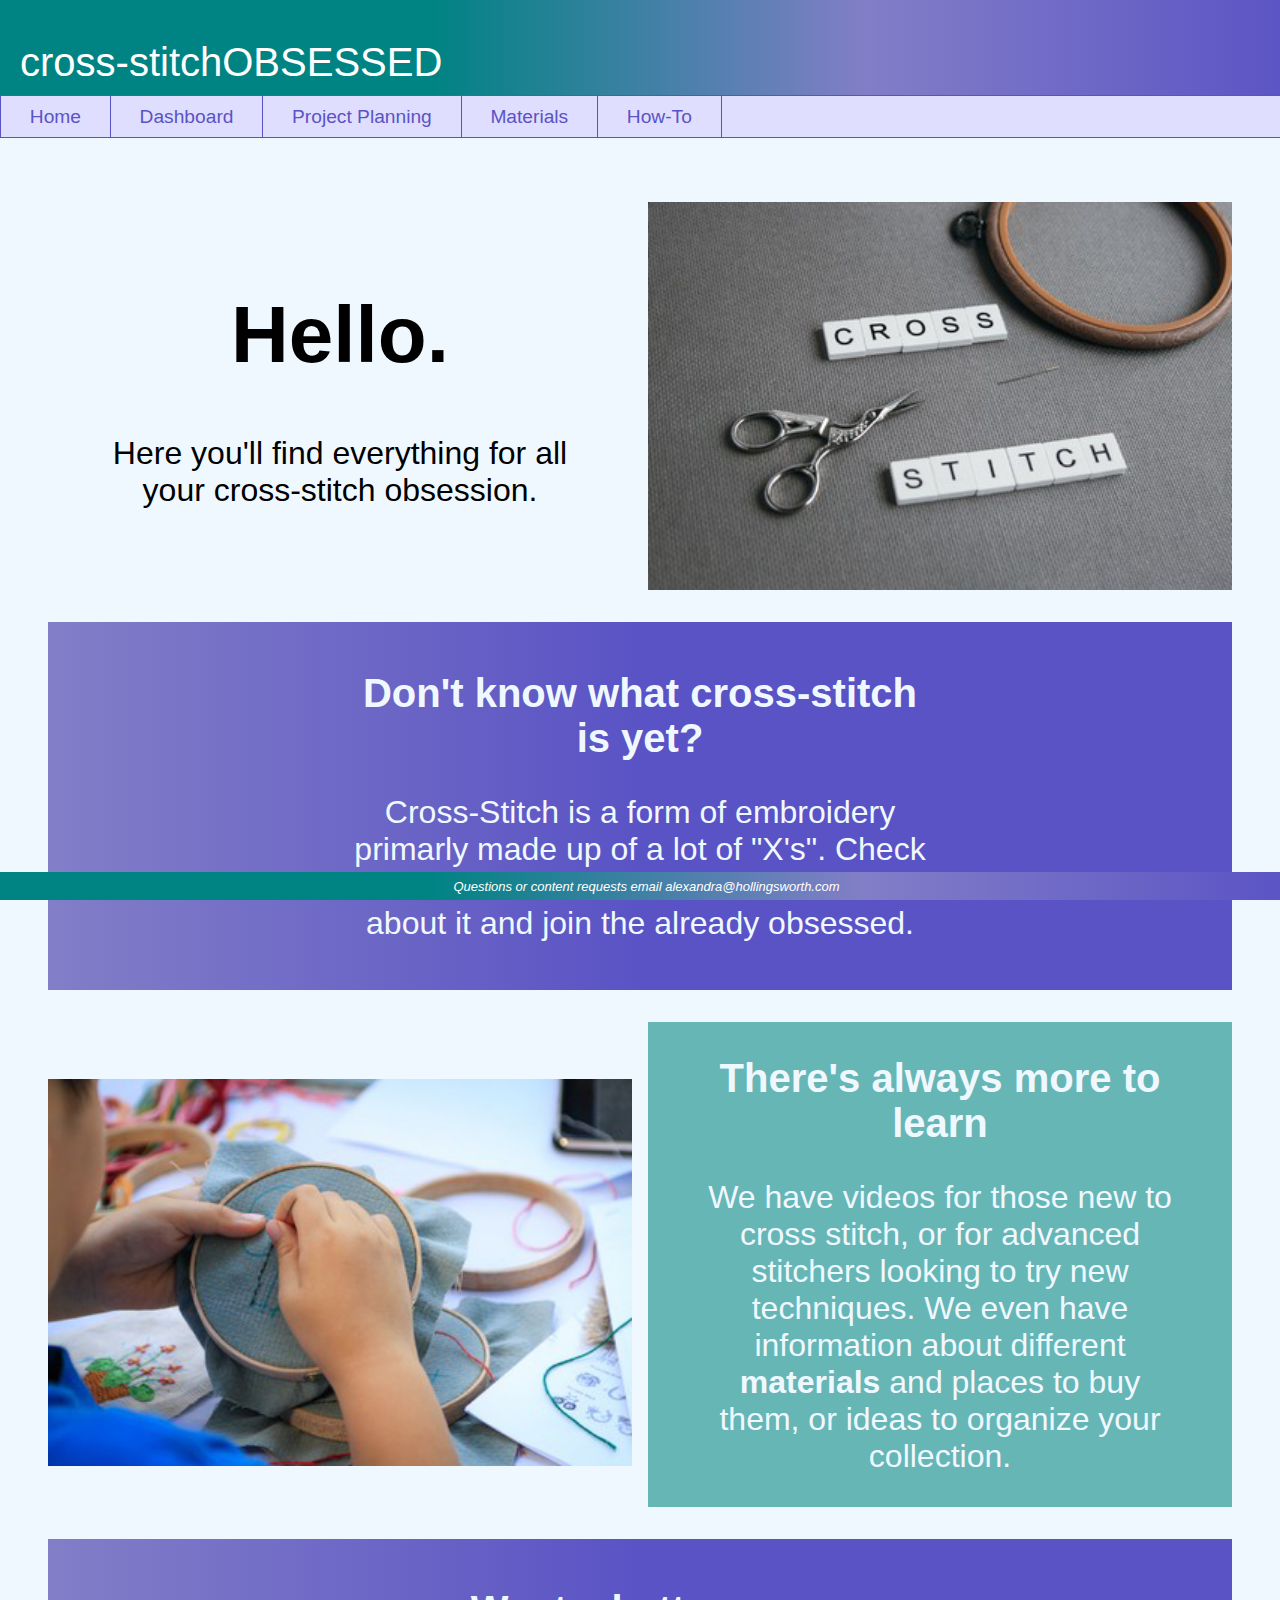
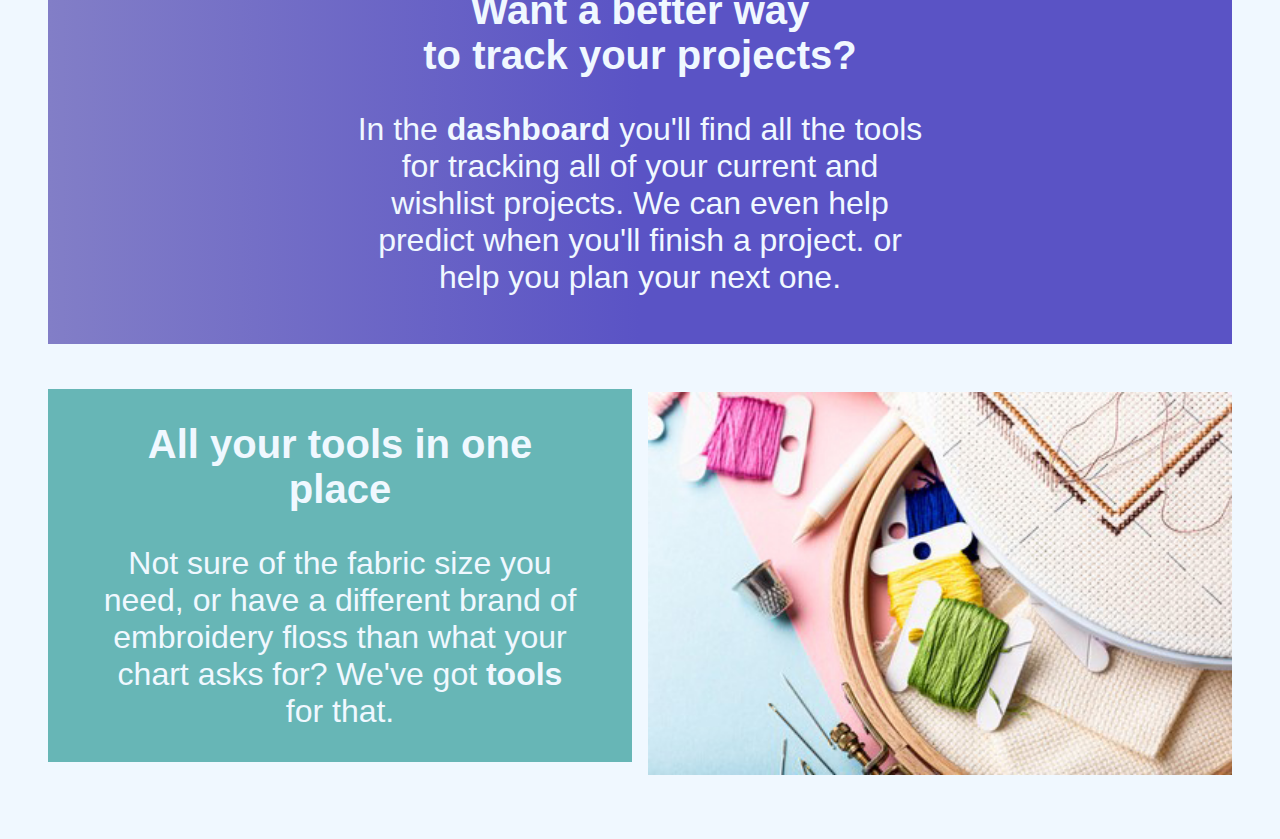
==== index.html @ 8e1100c9 "move files into repo" ====
<!DOCTYPE html>
<html lang="en">
   <head>
      <title>cross-stitchOBSESSED</title>
      <meta charset="utf-8">
      <link rel="stylesheet" href="css/obsessed.css">
      <link rel="stylesheet" href="css/headnav.css">
      <link rel="stylesheet" href="css/home.css">
      <meta name="viewport" content="width=device-width, initial-scale=1.0">
   </head>
   <body>
      <header>cross-stitchOBSESSED</header>
      <nav>
         <ul>
            <a href="index.html">Home</a>
            <a href="dashboard.html">Dashboard</a>
            <a href="projectplanning.html">Project Planning</a>
            <a href="materials.html">Materials</a>
            <a href="howto.html">How-To</a>
         </ul>
      </nav>
      <div class="wrapper">
         <div class="twocolcontainer">
            <div class="one padded">
               <h1>Hello.</h1>
               <p>Here you'll find everything for all your cross-stitch obsession. </p>
            </div>
            <div class="two"><img src="media/crossStitch.jpg"></div>
         </div>
         <div class="purpleblock">
            <div>
               <h2>Don't know what cross-stitch is yet?</h2>
               <p>Cross-Stitch is a form of embroidery primarly made up of a lot of "X's". Check out the <strong>How-To</strong> section to learn more about it and join the already obsessed.</p>
            </div>
         </div>
         <div class="twocolcontainer">
            <div class="one">
               <img src="media/learncrossstitch.jpg">
            </div>
            <div class="two padded colorblock">
               <h2>There's always more to learn</h2>
               <p> 
                  We have videos for those new to cross stitch, or for advanced stitchers looking to try new techniques. We even have information about different <strong>materials</strong> and places to buy them, or ideas to organize your collection.
               </p>
            </div>
         </div>
         <div class="purpleblock">
            <div>
               <h2>Want a better way <br> to track your projects?</h2>
               <p>In the <strong>dashboard</strong> you'll find all the tools for tracking all of your current and wishlist projects. We can even help predict when you'll finish a project. or help you plan your next one.</p>
            </div>
         </div>
         <div class="twocolcontainer">
            <div class="one padded colorblock">
               <h2>All your tools in one place</h2>
               <p> 
                  Not sure of the fabric size you need, or have a different brand of embroidery floss than what your chart asks for? We've got <strong>tools</strong> for that.
               </p>
            </div>
            <div class="two">
               <img src="media/tools.jpg">
            </div>
         </div>
      </div>
   </body>
   <footer>Questions or content requests email alexandra@hollingsworth.com</footer>
</html>
---- css/obsessed.css ----
body
{
    font-family: sans-serif;
    text-align: center;
    background-color: aliceblue;
    margin: 0;
    align-content: center;
    margin-bottom: 4em;
}

.homeherowelcome
{
    color: darkcyan;
    text-align: center;
    font-size: 150%;
    margin-left: 1em;
    margin-right: 1em;
}

.wrapper
{
    margin-left: 3em;
    margin-right: 3em;
}

.colorblock
{
    background-color: #67B6B6;
    color: aliceblue;
}

.padded
{
    padding-left: 3em;
    padding-right: 3em;
}

.bordered
{
    border: 4px solid #827EC7;
        /*linear-gradient(to right, #008383, #008383, #827EC7, #5A53C5);*/
}


.paddedcolorblock
{
    background-color: #67B6B6;
    color: aliceblue;
    padding-top: .5em;
    padding-bottom: .5em;
    margin-top: 2em;
    margin-bottom: 2em;
}

.headertext
{
    font-size: 400%
}

.mainlayout
{
    display: grid;
    grid-template-columns: auto auto auto auto;
    grid-template-rows: auto;
}

.twocolcontainer
{
    display: inline-grid;
    grid-template-columns: 1fr 1fr;
    grid-gap: 1em;
    column-count: 2;
}

.purpleblock
{
    background-image: linear-gradient(to right, #827EC7, #5A53C5, #5A53C5);
    padding: 1em;
    color: aliceblue;
    margin-top: 2em;
    margin-bottom: 2em;

}

button
{
    background-color: #5A53C5;
    padding: 1em;
    color: aliceblue;
}

.contentcontainer
{
    height: 350px;
    width: 250px;
}

.purpleblockheader
{
    background-image: linear-gradient(to right, #827EC7, #5A53C5, #5A53C5);
    padding: .5em;
    color: aliceblue;
}

.one
{
    grid-column: 1 / 2;
    margin-top: auto;
    margin-bottom: auto;
}

.two
{
    grid-column: 2 / 3;
    margin-top: auto;
    margin-bottom: auto;
}

img
{
    width: 100%;
    display: flex;
    margin: auto;
    padding-top: 1em;
}

footer
{
    font-style: italic;
    color: #FFFFFF;
    padding: .5em;
    font-size: small;
    background-image: linear-gradient(to right, #008383, #008383, #827EC7, #5A53C5);
    position: fixed;
    width: 100%;
    bottom: 0;
    
}
---- css/headnav.css ----
header
{
    color: #FFFFFF;
    text-align: left;  
    padding-top: 1em;
    padding-left: .5em;
    padding-bottom: .25em;
    font-size: 2.5em;
    background-image: linear-gradient(to right, #008383, #008383, #827EC7, #5A53C5);
    width: 100%;
}

nav
{ 
    clear: both;
    width: 100%;
    font-size: 100%;
    text-align: left;
    background-color: #E0DEFF;
    border-top: 1px solid #5A53C5;
    border-bottom: 1px solid #5A53C5;
    margin-bottom: 3em;
}


nav a
{
    text-decoration: none;
    display: inline-block;
    height: 100%;
    border-left: 1px solid #5A53C5;
    padding-top: .5em;
    padding-bottom: .5em;
    padding-left: 1.5em;
    padding-right: 1.5em;
}

nav a:last-of-type
{
    border-right: 1px solid #5A53C5;
}

nav a:link
{
    color: #5A53C5;
}

nav a:visited
{
    color: #5A53C5;
}

nav a:hover
{
    color: aliceblue;
    background-color: #5A53C5;
}

nav ul
{
    margin: 0;
    display: flex;
    padding-left: 0;
    font-size: 1.2em;
    list-style-type: none;
}
---- css/home.css ----
p
{
    font-size: 200%;
}

h1
{
    font-size: 500%;
}

h2
{
    font-size: 250%
}



.purpleblock div
{
    padding-left: 25%;
    padding-right: 25%;
}
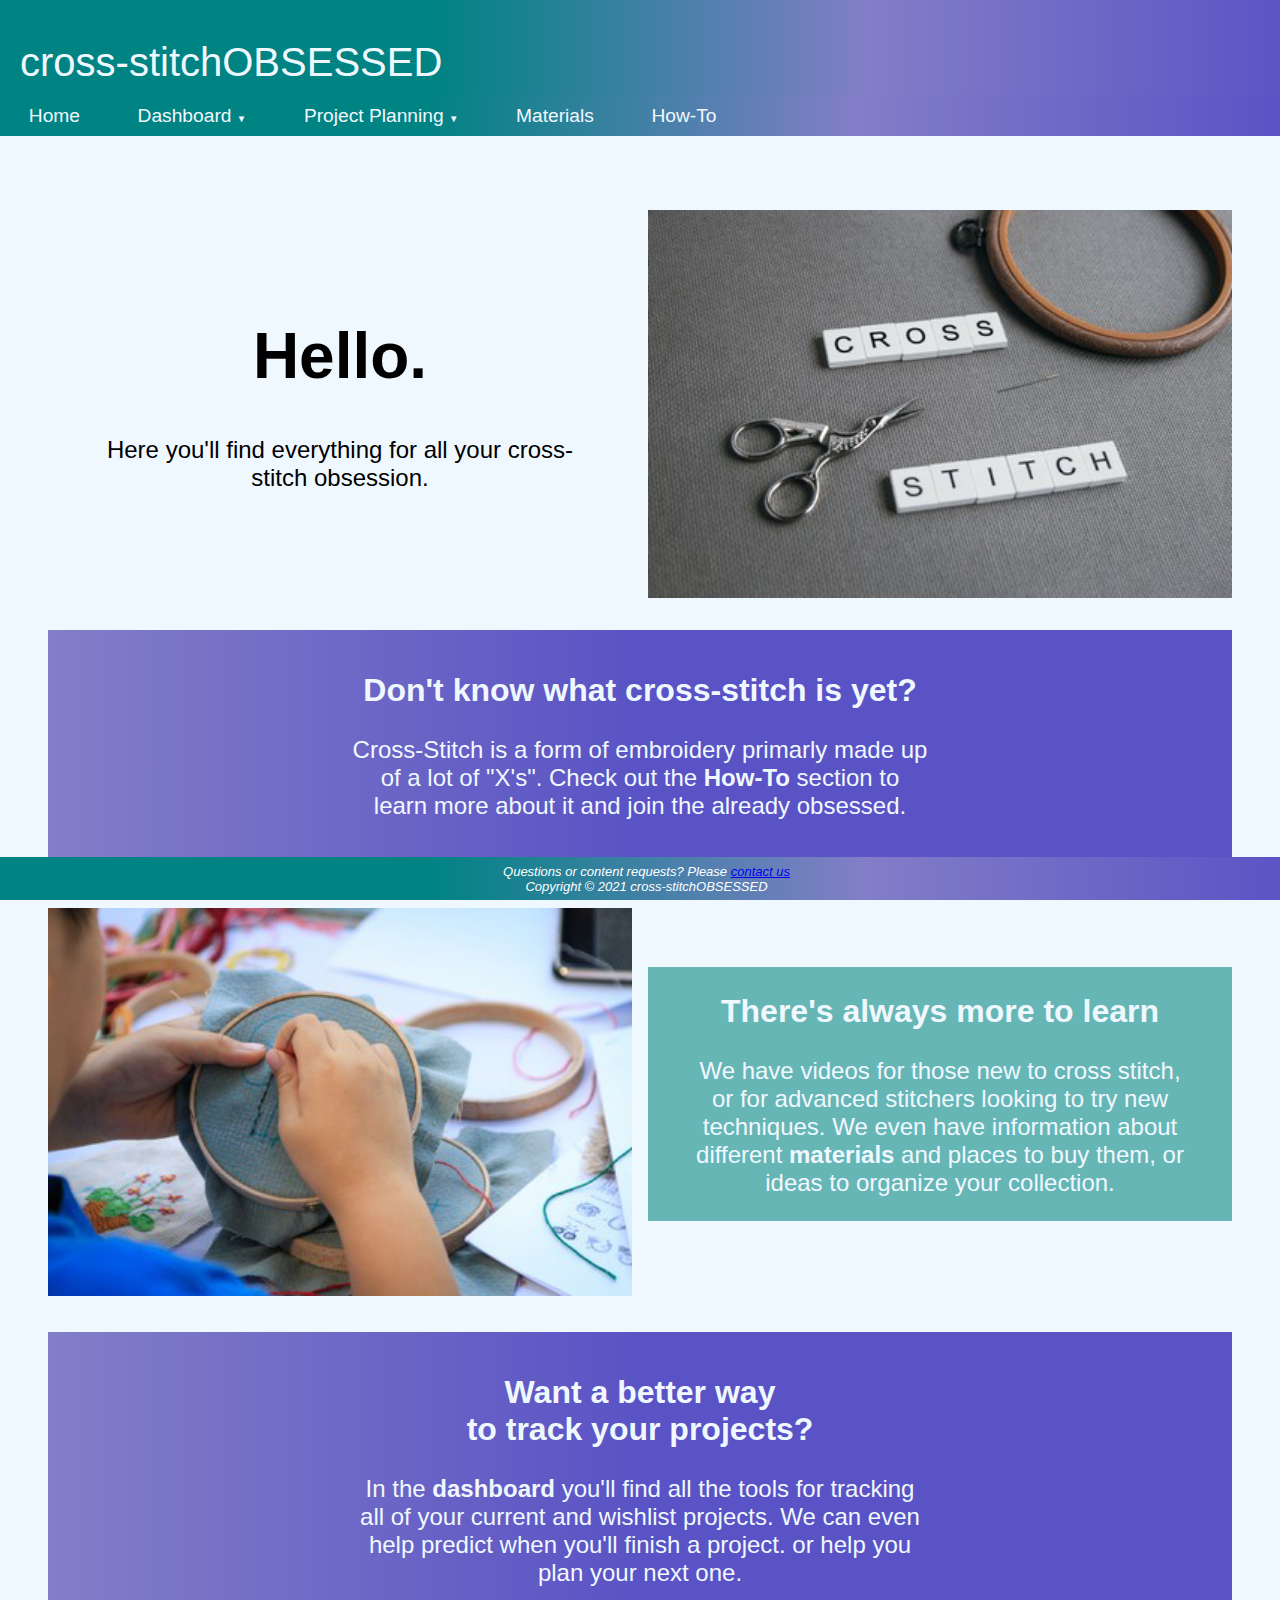
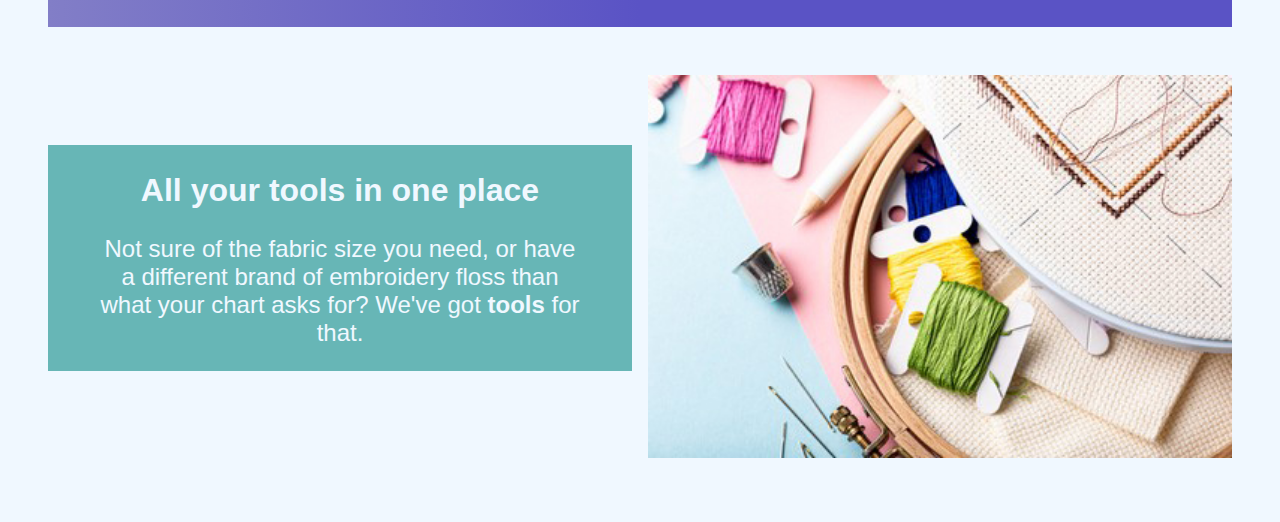
==== commit 0bda00ac: "Redesign navbar add contact us update footer" ====
--- a/index.html
+++ b/index.html
@@ -11,13 +11,24 @@
    <body>
       <header>cross-stitchOBSESSED</header>
       <nav>
-         <ul>
-            <a href="index.html">Home</a>
-            <a href="dashboard.html">Dashboard</a>
-            <a href="projectplanning.html">Project Planning</a>
-            <a href="materials.html">Materials</a>
-            <a href="howto.html">How-To</a>
-         </ul>
+         <a href="index.html">Home</a>
+         <div class="dropdown">
+            <button class="dropbtn">Dashboard <span class="smallarrow">&#9660;</span>	
+            </button>
+            <div class="dropdown-content">
+               <a href="dashboard.html">My Dashboard</a>
+               <a href="dashboard.html">Floss Inventory</a>
+            </div>
+         </div>
+         <div class="dropdown">
+            <button class="dropbtn">Project Planning <span class="smallarrow">&#9660;</span></button>
+            <div class="dropdown-content">
+               <a href="projectplanning.html">Walkthrough</a>
+               <a href="projectplanning.html">Tools</a>
+            </div>
+         </div>
+         <a href="materials.html">Materials</a>
+         <a href="howto.html">How-To</a>
       </nav>
       <div class="wrapper">
          <div class="twocolcontainer">
@@ -63,5 +74,8 @@
          </div>
       </div>
    </body>
-   <footer>Questions or content requests email alexandra@hollingsworth.com</footer>
+   <footer>Questions or content requests? Please <a href="contactus.html">contact us</a>
+      <br>
+      Copyright &copy; 2021 cross-stitchOBSESSED
+   </footer>
 </html>--- a/css/obsessed.css
+++ b/css/obsessed.css
@@ -6,13 +6,43 @@
     margin: 0;
     align-content: center;
     margin-bottom: 4em;
+    
+}
+
+label
+{
+    font-size: 130%;
+}
+
+input[type="submit"]
+{
+    background-color: #5A53C5;
+    padding: 1em;
+    color: aliceblue;
+    grid-column: 2 / 2;
+}
+
+
+    form
+    {
+        width: 60%;
+        display: grid;
+        grid-gap: 1em;
+        grid-template-rows: auto;
+        grid-template-columns: 9em 1fr;
+        margin: auto;
+    }
+    
+
+p
+{
+    font-size: 130%;
 }
 
 .homeherowelcome
 {
     color: darkcyan;
     text-align: center;
-    font-size: 150%;
     margin-left: 1em;
     margin-right: 1em;
 }
--- a/css/headnav.css
+++ b/css/headnav.css
@@ -1,6 +1,6 @@
 header
 {
-    color: #FFFFFF;
+    color: aliceblue;
     text-align: left;  
     padding-top: 1em;
     padding-left: .5em;
@@ -12,57 +12,90 @@
 
 nav
 { 
-    clear: both;
     width: 100%;
-    font-size: 100%;
-    text-align: left;
+    font-size: 120%;
+    text-align: center;
     background-color: #E0DEFF;
-    border-top: 1px solid #5A53C5;
-    border-bottom: 1px solid #5A53C5;
     margin-bottom: 3em;
+    overflow: hidden;
+    color: aliceblue;
+    background-image: linear-gradient(to right, #008383, #008383, #827EC7, #5A53C5);
 }
 
+.smallarrow
+{
+    font-size: 50%;
+}
 
 nav a
 {
+    float: left;
+    color: aliceblue;
+    text-align: center;
     text-decoration: none;
-    display: inline-block;
-    height: 100%;
-    border-left: 1px solid #5A53C5;
     padding-top: .5em;
     padding-bottom: .5em;
     padding-left: 1.5em;
     padding-right: 1.5em;
-}
-
-nav a:last-of-type
-{
-    border-right: 1px solid #5A53C5;
+    
 }
 
 nav a:link
 {
-    color: #5A53C5;
+    color: aliceblue;
 }
 
 nav a:visited
 {
-    color: #5A53C5;
+    color: aliceblue;
 }
 
-nav a:hover
+nav a:hover, .dropdown:hover, .dropbtn
 {
     color: aliceblue;
-    background-color: #5A53C5;
+    background-color: #67B6B6;
 }
 
-nav ul
-{
-    margin: 0;
-    display: flex;
-    padding-left: 0;
-    font-size: 1.2em;
-    list-style-type: none;
+.dropdown {
+  float: left;
+  overflow: hidden;
+}
+
+.dropdown .dropbtn {
+    padding-top: .5em;
+    padding-bottom: .5em;
+    padding-left: 1.5em;
+    padding-right: 1.5em;
+    border: none;
+    outline: none;
+    background-color: inherit;
+    font-family: inherit;
+    font-size: inherit;
+    color: inherit;
+}
+
+.dropdown-content {
+  display: none;
+  position: absolute;
+  background-color: #827EC7;
+  z-index: 1;
+}
+
+.dropdown-content a {
+  float: none;
+  padding-left: 1.5em;
+    padding-right: 1.5em;
+  text-decoration: none;
+  display: block;
+  text-align: left;
+}
+
+.dropdown-content a:hover {
+  background-color: #5A53C5;
+}
+
+.dropdown:hover .dropdown-content {
+  display: block;
 }
 
 
--- a/css/home.css
+++ b/css/home.css
@@ -1,16 +1,16 @@
 p
 {
-    font-size: 200%;
+    font-size: 150%;
 }
 
 h1
 {
-    font-size: 500%;
+    font-size: 400%;
 }
 
 h2
 {
-    font-size: 250%
+    font-size: 200%
 }
 
 
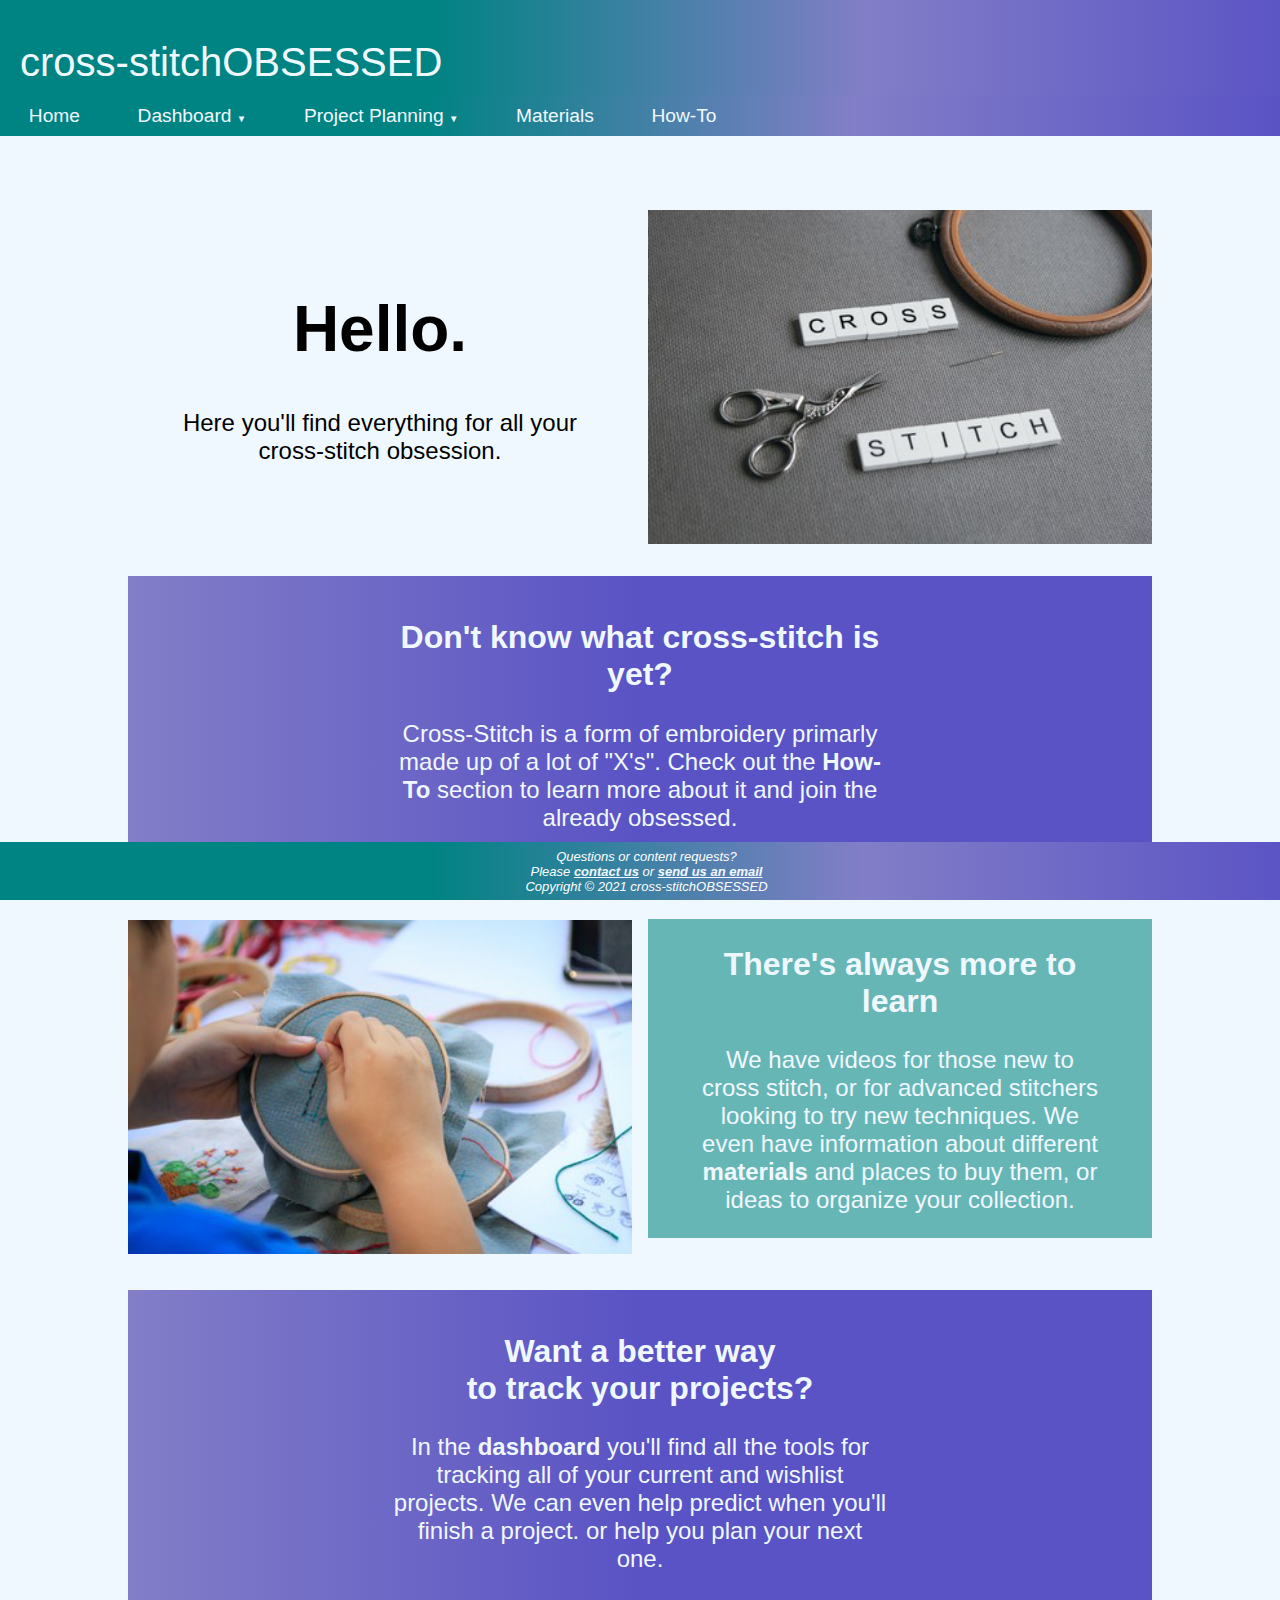
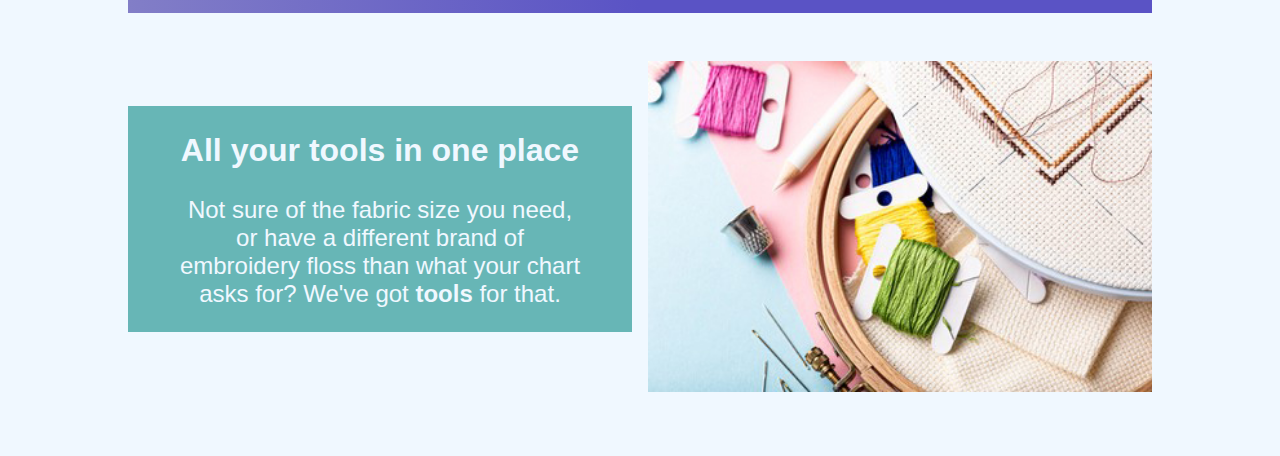
==== commit 8706422b: "sizing dates and css consolidation" ====
--- a/index.html
+++ b/index.html
@@ -30,13 +30,14 @@
          <a href="materials.html">Materials</a>
          <a href="howto.html">How-To</a>
       </nav>
+       <main>
       <div class="wrapper">
          <div class="twocolcontainer">
             <div class="one padded">
                <h1>Hello.</h1>
                <p>Here you'll find everything for all your cross-stitch obsession. </p>
             </div>
-            <div class="two"><img src="media/crossStitch.jpg"></div>
+            <div class="two"><img src="media/crossStitch.jpg" alt="cross stitch tiles scissors hoop and needle on grey fabric"></div>
          </div>
          <div class="purpleblock">
             <div>
@@ -46,7 +47,7 @@
          </div>
          <div class="twocolcontainer">
             <div class="one">
-               <img src="media/learncrossstitch.jpg">
+               <img src="media/learncrossstitch.jpg" alt="child learning to cross stitch">
             </div>
             <div class="two padded colorblock">
                <h2>There's always more to learn</h2>
@@ -69,13 +70,16 @@
                </p>
             </div>
             <div class="two">
-               <img src="media/tools.jpg">
+               <img src="media/tools.jpg" alt="pile of cross stitch tools">
             </div>
          </div>
       </div>
-   </body>
-   <footer>Questions or content requests? Please <a href="contactus.html">contact us</a>
-      <br>
+           </main>
+        <footer>Questions or content requests? <br> Please <a href="contactus.html">contact us</a>
+            or <a href="mailto:alexandra@hollingsworth.com">send us an email</a>
+            <br>
       Copyright &copy; 2021 cross-stitchOBSESSED
    </footer>
+   </body>
+
 </html>--- a/css/obsessed.css
+++ b/css/obsessed.css
@@ -7,6 +7,12 @@
     align-content: center;
     margin-bottom: 4em;
     
+}
+
+footer a
+{
+    color: aliceblue;
+    font-weight: bold;
 }
 
 label
@@ -39,18 +45,12 @@
     font-size: 130%;
 }
 
-.homeherowelcome
-{
-    color: darkcyan;
-    text-align: center;
-    margin-left: 1em;
-    margin-right: 1em;
-}
-
 .wrapper
 {
     margin-left: 3em;
     margin-right: 3em;
+    display: inline-block;
+    max-width: 1024px;
 }
 
 .colorblock
@@ -153,7 +153,11 @@
     margin: auto;
     padding-top: 1em;
 }
-
+.purpleblock div
+{
+    padding-left: 25%;
+    padding-right: 25%;
+}
 footer
 {
     font-style: italic;
--- a/css/home.css
+++ b/css/home.css
@@ -15,8 +15,3 @@
 
 
 
-.purpleblock div
-{
-    padding-left: 25%;
-    padding-right: 25%;
-}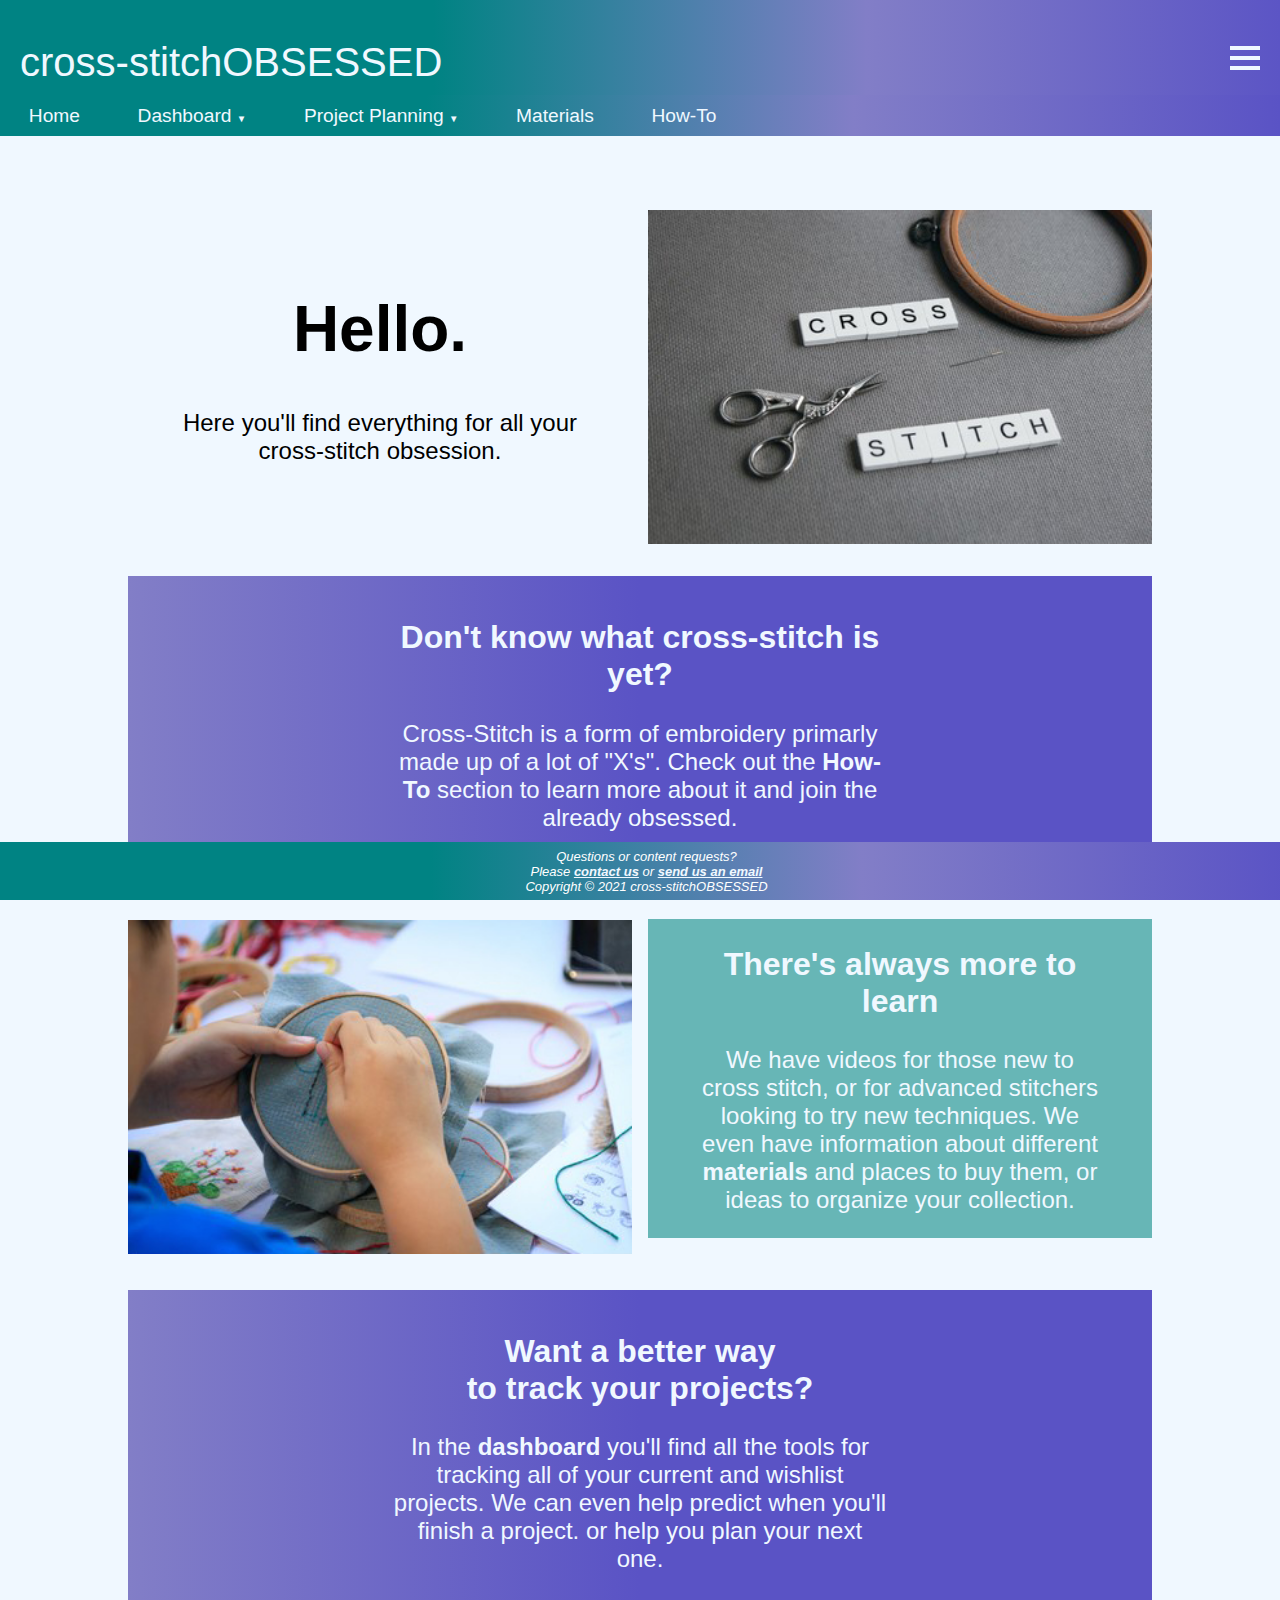
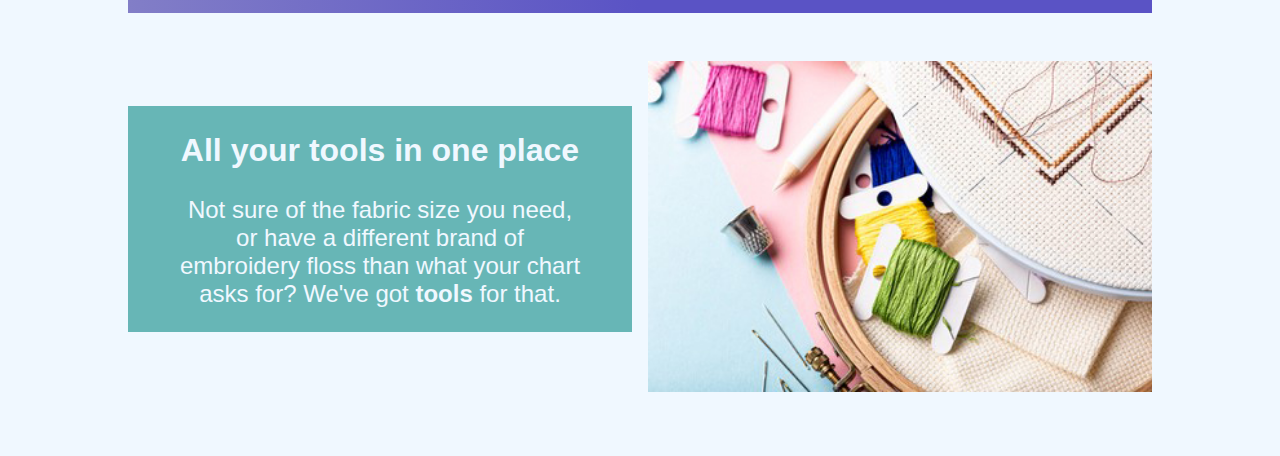
==== commit d0b26bd0: "fix w3 html validation errors" ====
--- a/index.html
+++ b/index.html
@@ -9,7 +9,25 @@
       <meta name="viewport" content="width=device-width, initial-scale=1.0">
    </head>
    <body>
-      <header>cross-stitchOBSESSED</header>
+            <header>cross-stitchOBSESSED
+       <div class="menucontainer">
+          <div class="menu">
+           <div>
+            <div class="menudiv"></div>
+          <div class="menudiv"></div>
+          <div class="menudiv"></div>
+           </div>
+           <div class="menu-dropdown-content">
+               <a href="index.html">Home</a>
+               <a href="dashboard.html">Dashboard</a>
+               <a href="projectplanning.html">Project Planning</a>
+               <a href="materials.html">Materials</a>
+               <a href="howto.html">How-To</a>
+               <a href="contactus.html">Contact Us</a>
+            </div>
+           </div>
+          </div>
+       </header>
       <nav>
          <a href="index.html">Home</a>
          <div class="dropdown">
--- a/css/obsessed.css
+++ b/css/obsessed.css
@@ -87,13 +87,6 @@
     font-size: 400%
 }
 
-.mainlayout
-{
-    display: grid;
-    grid-template-columns: auto auto auto auto;
-    grid-template-rows: auto;
-}
-
 .twocolcontainer
 {
     display: inline-grid;
--- a/css/headnav.css
+++ b/css/headnav.css
@@ -9,6 +9,77 @@
     background-image: linear-gradient(to right, #008383, #008383, #827EC7, #5A53C5);
     width: 100%;
 }
+
+.menudiv
+{
+  width: 30px;
+  height: 4px;
+  background-color: aliceblue;
+  margin: 6px 0;
+}
+
+.menucontainer
+{
+   position: absolute;
+    top: 1em;
+    right: .5em;
+    z-index: 1;
+}
+
+button
+{
+    outline: none;
+    border: none;
+}
+
+.menu 
+{
+
+    float: left;
+  overflow: hidden;
+}
+
+.menu .menubtn {
+    padding-top: .5em;
+    padding-bottom: .5em;
+    border: none;
+    outline: none;
+    font-family: inherit;
+    background-color: inherit;
+    color: aliceblue;
+}
+
+.menu-dropdown-content {
+  display: none;
+  position: absolute;
+  background-color: #827EC7;
+    font-size: 50%;
+    font-weight: normal;
+    margin-left: -130px;
+    color: aliceblue;
+  z-index: 2;
+}
+
+.menu-dropdown-content a {
+  float: none;
+  padding-left: 1.5em;
+    padding-right: 1.5em;
+    padding-top: .5em;
+    padding-bottom: .5em;
+  text-decoration: none;
+  display: block;
+  text-align: left;
+    color: aliceblue;
+}
+
+.menu-dropdown-content a:hover {
+  background-color: #5A53C5;
+}
+
+.menu:hover .menu-dropdown-content {
+  display: block;
+}
+
 
 nav
 { 
